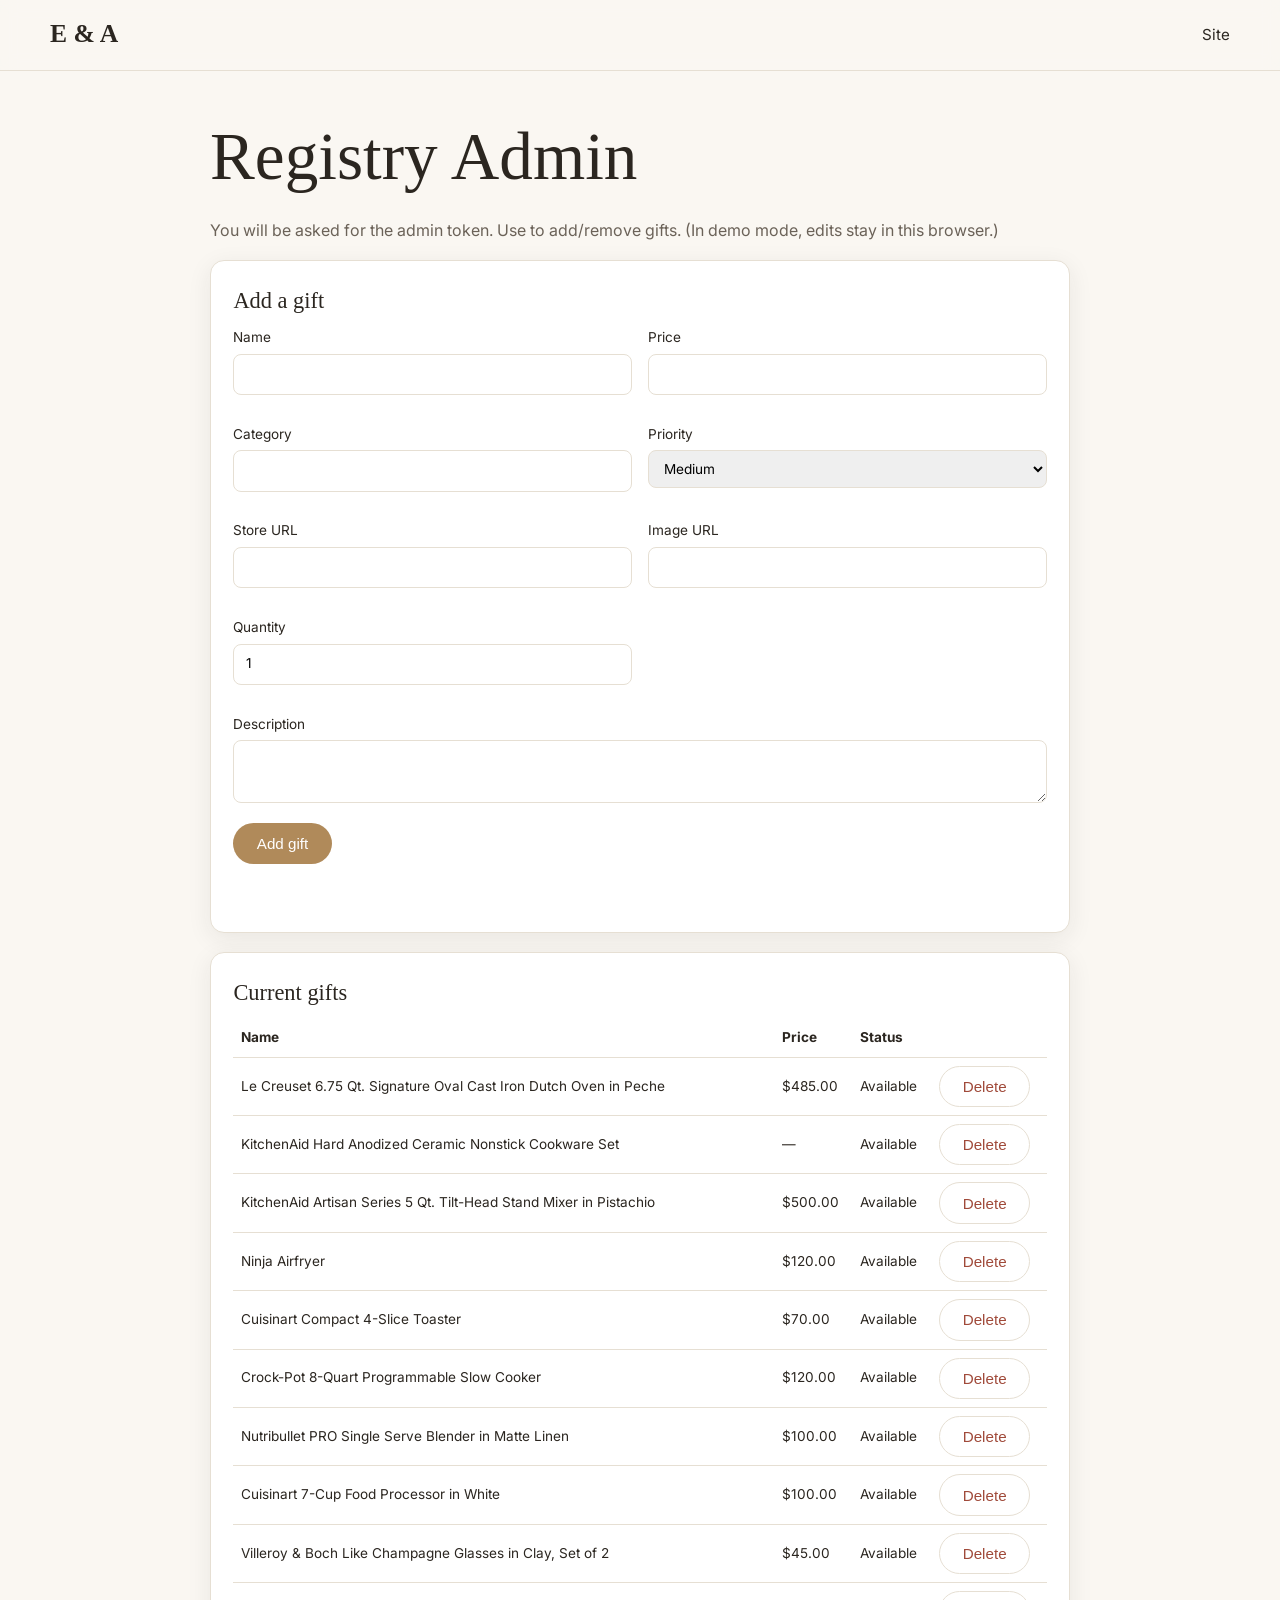
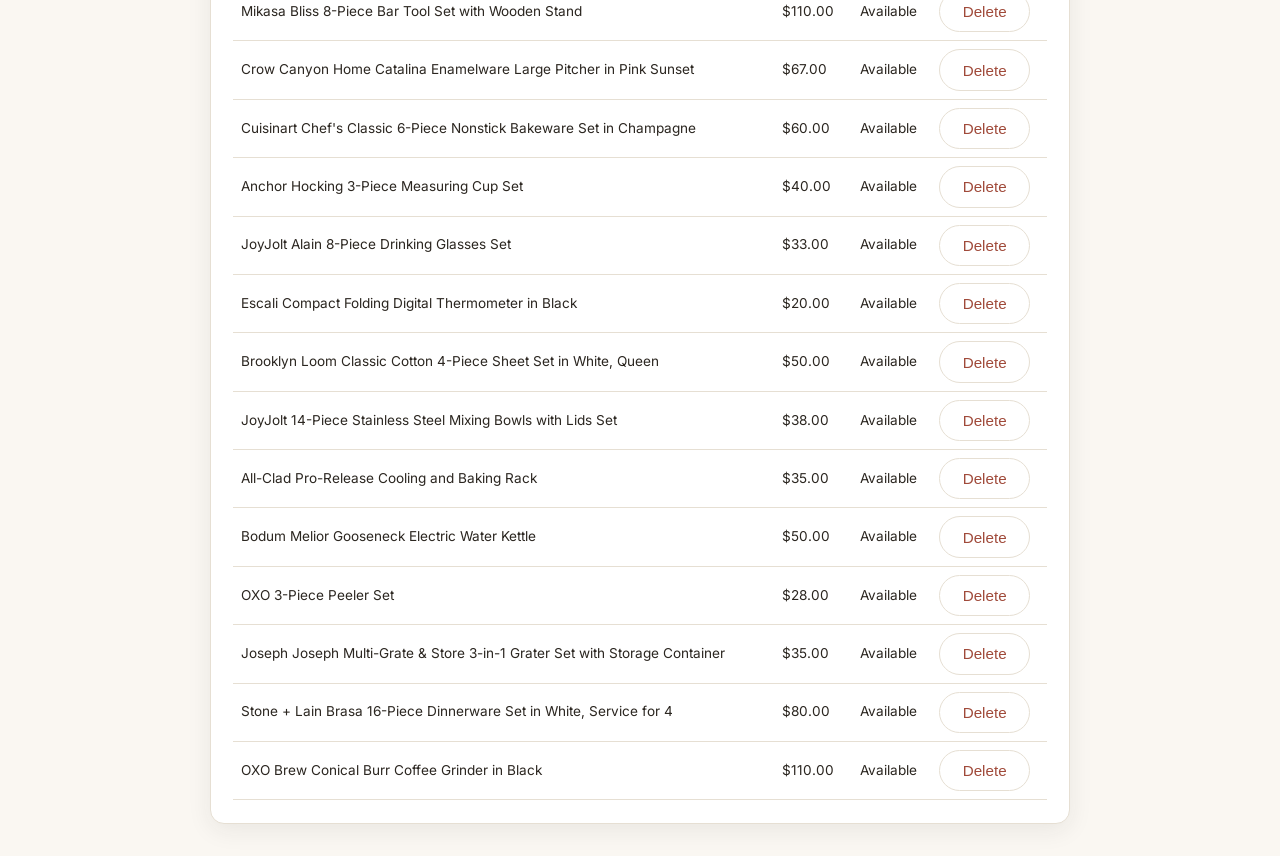
==== admin.html @ 06e7c5d1 "Prepare static registry for GitHub Pages - Add Pages workflow, .nojekyll, and LF normalization - Use" ====
<!DOCTYPE html>
<html lang="en">
<head>
  <meta charset="UTF-8" />
  <meta name="viewport" content="width=device-width, initial-scale=1.0" />
  <title>Registry Admin</title>
  <link href="https://fonts.googleapis.com/css2?family=Inter:wght@400;500;600&display=swap" rel="stylesheet" />
  <link rel="stylesheet" href="styles.css?v=3" />
  <style>
    .admin { max-width: 900px; margin: 2rem auto; padding: 0 1.25rem; }
    .card { background:#fff; border:1px solid var(--border); border-radius:var(--radius); padding:1.4rem; margin-bottom:1.2rem; box-shadow:var(--shadow); }
    .grid { display:grid; grid-template-columns:1fr 1fr; gap:1rem; }
    .grid .full { grid-column:1/-1; }
    label { display:block; font-size:.85rem; margin-bottom:.8rem; }
    input,textarea,select { width:100%; margin-top:.3rem; padding:.55rem .7rem; border:1px solid var(--border); border-radius:8px; font:inherit; }
    .row { display:flex; gap:.6rem; flex-wrap:wrap; }
    table { width:100%; border-collapse:collapse; font-size:.85rem; }
    th,td { padding:.5rem; border-bottom:1px solid var(--border); text-align:left; }
    .danger { color: var(--danger); }
  </style>
</head>
<body>
  <header class="site-header"><div class="container header-inner"><a class="brand" href="index.html">E &amp; A</a><nav class="nav"><a href="index.html">Site</a></nav></div></header>
  <div class="admin">
    <h1>Registry Admin</h1>
    <p class="muted">You will be asked for the admin token. Use to add/remove gifts. (In demo mode, edits stay in this browser.)</p>

    <div class="card">
      <h3>Add a gift</h3>
      <div class="grid">
        <label>Name <input id="a-name" required /></label>
        <label>Price <input id="a-price" type="number" step="0.01" /></label>
        <label>Category <input id="a-cat" /></label>
        <label>Priority
          <select id="a-prio"><option value="high">High</option><option value="medium" selected>Medium</option><option value="low">Low</option></select>
        </label>
        <label>Store URL <input id="a-url" /></label>
        <label>Image URL <input id="a-img" /></label>
        <label>Quantity <input id="a-qty" type="number" value="1" min="1" /></label>
        <label class="full">Description <textarea id="a-desc" rows="2"></textarea></label>
      </div>
      <button class="btn btn-primary" id="a-add">Add gift</button>
      <p id="a-status" class="form-status"></p>
    </div>

    <div class="card">
      <h3>Current gifts</h3>
      <table><thead><tr><th>Name</th><th>Price</th><th>Status</th><th></th></tr></thead><tbody id="a-list"></tbody></table>
    </div>
  </div>
  <script src="config.js"></script>
  <script src="gifts-data.js?v=3"></script>
  <script src="admin.js?v=3"></script>
</body>
</html>
---- styles.css ----
:root {
  --bg: #faf7f2;
  --surface: #ffffff;
  --text: #2b2620;
  --muted: #6b6258;
  --accent: #b08a5a;
  --accent-dark: #8a6a3f;
  --border: #e6dfd3;
  --success: #4a7c59;
  --danger: #a04a3a;
  --radius: 14px;
  --shadow: 0 6px 24px rgba(43,38,32,.08);
  --max: 1180px;
}

* { box-sizing: border-box; }
html { scroll-behavior: smooth; }
body {
  margin: 0;
  font-family: 'Inter', system-ui, -apple-system, sans-serif;
  color: var(--text);
  background: var(--bg);
  line-height: 1.6;
}
h1,h2,h3 { font-family: 'Cormorant Garamond', Georgia, serif; font-weight: 500; margin: 0 0 .5rem; }
h1 { font-size: clamp(2.6rem, 6vw, 4.2rem); }
h2 { font-size: clamp(1.9rem, 4vw, 2.6rem); }
h3 { font-size: 1.4rem; }
p { margin: 0 0 1rem; }
a { color: var(--accent-dark); }
.muted { color: var(--muted); }
.small { font-size: .85rem; }

.container { max-width: var(--max); margin: 0 auto; padding: 0 1.25rem; }

.site-header {
  position: sticky; top: 0; z-index: 50;
  background: rgba(250,247,242,.85);
  backdrop-filter: blur(8px);
  border-bottom: 1px solid var(--border);
}
.header-inner { display: flex; align-items: center; justify-content: space-between; padding: .9rem 0; }
.brand { font-family: 'Cormorant Garamond', serif; font-size: 1.6rem; font-weight: 600; text-decoration: none; color: var(--text); }
.nav { display: flex; gap: 1.4rem; }
.nav a { text-decoration: none; color: var(--text); font-size: .95rem; }
.nav a:hover { color: var(--accent-dark); }

.hero { padding: 5rem 0 4rem; text-align: center; }
.eyebrow { text-transform: uppercase; letter-spacing: .18em; font-size: .8rem; color: var(--accent-dark); margin-bottom: 1rem; }
.date { color: var(--muted); font-size: 1.1rem; margin-bottom: 1.5rem; }
.intro { max-width: 640px; margin: 0 auto 2rem; color: var(--muted); }
.hero-actions { display: flex; gap: .8rem; justify-content: center; flex-wrap: wrap; }

.btn {
  display: inline-flex; align-items: center; justify-content: center;
  padding: .7rem 1.4rem; border-radius: 999px; border: 1px solid transparent;
  font-weight: 500; text-decoration: none; cursor: pointer; font-size: .95rem;
  transition: transform .15s ease, background .15s ease, box-shadow .15s ease;
}
.btn:hover { transform: translateY(-1px); }
.btn-primary { background: var(--accent); color: #fff; }
.btn-primary:hover { background: var(--accent-dark); }
.btn-ghost { background: transparent; border-color: var(--border); color: var(--text); }
.btn:disabled { opacity: .5; cursor: not-allowed; transform: none; }

.section { padding: 4rem 0; }
.section-alt { background: #f3eee5; }
.section-head { margin-bottom: 2rem; }
.section-head .muted { margin-top: .25rem; }

.toolbar {
  display: flex; flex-wrap: wrap; gap: .75rem; margin-bottom: 1.25rem;
}
.toolbar input, .toolbar select {
  padding: .65rem .9rem; border: 1px solid var(--border); border-radius: 10px;
  background: var(--surface); font: inherit; min-width: 160px; flex: 1;
}
.toolbar input { flex: 2; min-width: 200px; }

.stats { display: flex; gap: 1.5rem; flex-wrap: wrap; margin-bottom: 1.5rem; color: var(--muted); font-size: .9rem; }
.stats strong { color: var(--text); }

.gift-grid {
  display: grid; grid-template-columns: repeat(auto-fill, minmax(260px, 1fr)); gap: 1.25rem;
}
.gift-card {
  background: var(--surface); border: 1px solid var(--border); border-radius: var(--radius);
  overflow: hidden; box-shadow: var(--shadow); display: flex; flex-direction: column;
  transition: transform .2s ease;
}
.gift-card:hover { transform: translateY(-3px); }
.gift-img {
  aspect-ratio: 4/3; background: #fff; display: flex; align-items: center; justify-content: center;
  overflow: hidden;
}
.gift-img img { width: 100%; height: 100%; object-fit: contain; }
.gift-body { padding: 1rem 1.1rem 1.2rem; display: flex; flex-direction: column; gap: .4rem; flex: 1; }
.gift-cat { font-size: .75rem; text-transform: uppercase; letter-spacing: .12em; color: var(--accent-dark); }
.gift-name { font-family: 'Cormorant Garamond', serif; font-size: 1.35rem; margin: 0; }
.gift-desc { color: var(--muted); font-size: .9rem; flex: 1; }
.gift-price { font-weight: 600; font-size: 1.05rem; }
.gift-meta { display: flex; align-items: center; justify-content: space-between; gap: .5rem; flex-wrap: wrap; }
.gift-actions { display: flex; gap: .5rem; margin-top: .6rem; }
.gift-actions .btn { flex: 1; padding: .55rem .8rem; font-size: .85rem; }

.badge {
  display: inline-block; padding: .25rem .6rem; border-radius: 999px; font-size: .75rem; font-weight: 500;
}
.badge-available { background: #e7f0ea; color: var(--success); }
.badge-reserved { background: #f0e6e3; color: var(--danger); }

.empty, .loading { text-align: center; padding: 3rem 1rem; color: var(--muted); }

.funds { display: grid; grid-template-columns: repeat(auto-fill, minmax(280px, 1fr)); gap: 1.25rem; margin-bottom: 2rem; }
.fund-card { background: var(--surface); border: 1px solid var(--border); border-radius: var(--radius); padding: 1.2rem; box-shadow: var(--shadow); }
.fund-name { font-family: 'Cormorant Garamond', serif; font-size: 1.4rem; }
.progress { height: 8px; background: #eee6d9; border-radius: 999px; overflow: hidden; margin: .6rem 0; }
.progress-bar { height: 100%; background: var(--accent); transition: width .4s ease; }
.fund-amounts { display: flex; justify-content: space-between; font-size: .85rem; color: var(--muted); }

.cash-methods { background: var(--surface); border: 1px solid var(--border); border-radius: var(--radius); padding: 1.5rem; }
.methods { list-style: none; padding: 0; margin: 0 0 1rem; }
.methods li { padding: .4rem 0; border-bottom: 1px dashed var(--border); }
.methods li:last-child { border-bottom: none; }
.bank-box { background: #f3eee5; border-radius: 10px; padding: 1rem; margin: 1rem 0; font-size: .9rem; }

.two-col { display: grid; grid-template-columns: 1fr 1fr; gap: 2.5rem; }
@media (max-width: 720px) { .two-col { grid-template-columns: 1fr; } }

.site-footer { padding: 2rem 0; text-align: center; color: var(--muted); font-size: .85rem; border-top: 1px solid var(--border); }

/* Modal */
.modal {
  position: fixed; inset: 0; background: rgba(43,38,32,.45);
  display: flex; align-items: center; justify-content: center; z-index: 100; padding: 1rem;
}
.modal[hidden] { display: none; }
.modal-card {
  background: var(--surface); border-radius: var(--radius); padding: 1.6rem;
  width: min(460px, 100%); box-shadow: 0 20px 60px rgba(0,0,0,.2); position: relative;
}
.modal-close { position: absolute; top: .6rem; right: .9rem; background: none; border: none; font-size: 1.6rem; cursor: pointer; color: var(--muted); }
.modal-card label { display: block; margin-bottom: 1rem; font-size: .9rem; }
.modal-card input, .modal-card textarea {
  width: 100%; margin-top: .35rem; padding: .6rem .8rem; border: 1px solid var(--border);
  border-radius: 8px; font: inherit;
}
.modal-actions { display: flex; justify-content: flex-end; gap: .6rem; margin-top: .5rem; }
.form-status { font-size: .85rem; margin-top: .6rem; min-height: 1.2rem; }
.form-status.error { color: var(--danger); }
.form-status.success { color: var(--success); }
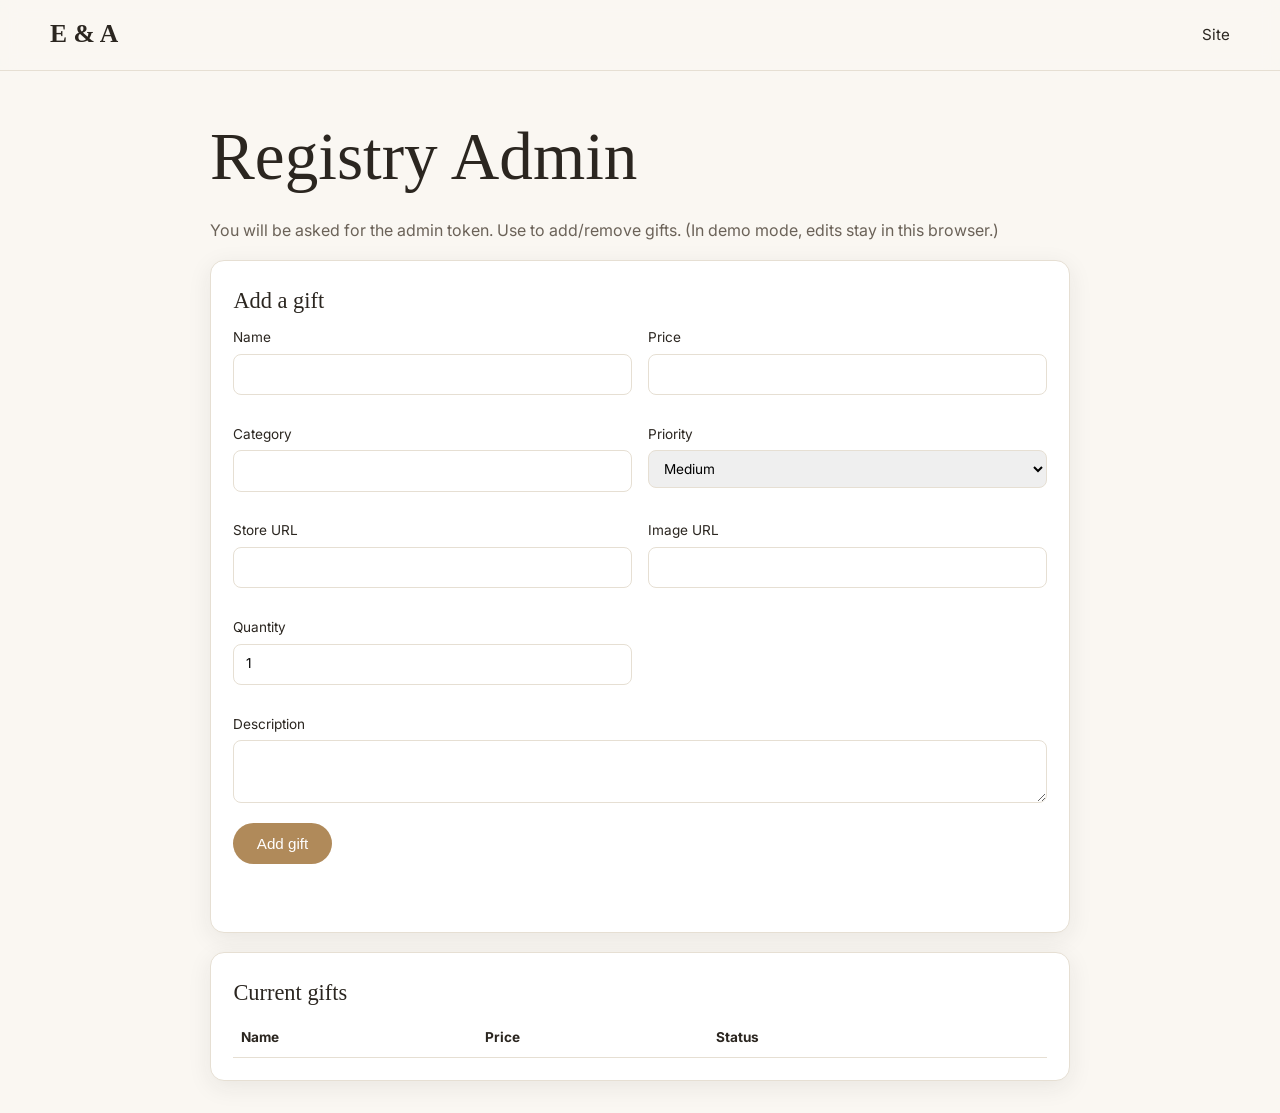
==== commit c998420c: "Connect live site to Google Sheets backend Set the Apps Script /exec endpoint and bump asset version" ====
--- a/admin.html
+++ b/admin.html
@@ -5,7 +5,7 @@
   <meta name="viewport" content="width=device-width, initial-scale=1.0" />
   <title>Registry Admin</title>
   <link href="https://fonts.googleapis.com/css2?family=Inter:wght@400;500;600&display=swap" rel="stylesheet" />
-  <link rel="stylesheet" href="styles.css?v=3" />
+  <link rel="stylesheet" href="styles.css?v=4" />
   <style>
     .admin { max-width: 900px; margin: 2rem auto; padding: 0 1.25rem; }
     .card { background:#fff; border:1px solid var(--border); border-radius:var(--radius); padding:1.4rem; margin-bottom:1.2rem; box-shadow:var(--shadow); }
@@ -48,8 +48,8 @@
       <table><thead><tr><th>Name</th><th>Price</th><th>Status</th><th></th></tr></thead><tbody id="a-list"></tbody></table>
     </div>
   </div>
-  <script src="config.js"></script>
-  <script src="gifts-data.js?v=3"></script>
-  <script src="admin.js?v=3"></script>
+  <script src="config.js?v=4"></script>
+  <script src="gifts-data.js?v=4"></script>
+  <script src="admin.js?v=4"></script>
 </body>
 </html>
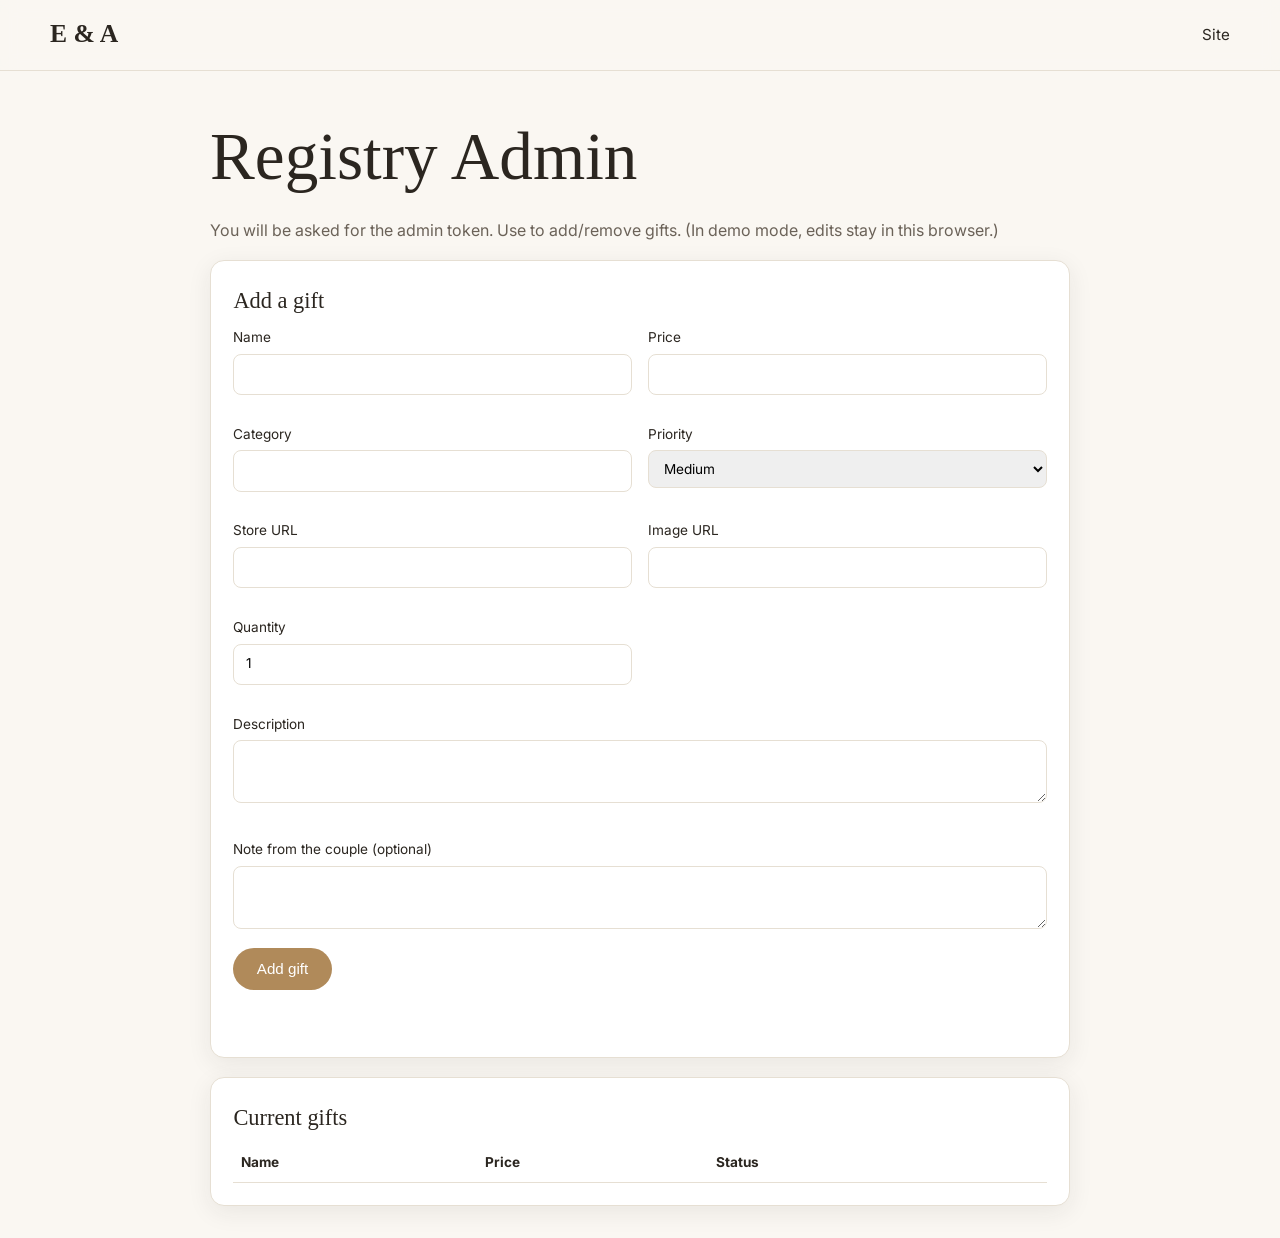
==== commit df2669e4: "Add couple's notes to gifts - New note column in gifts.csv, gifts.json, and the Apps Script schema -" ====
--- a/admin.html
+++ b/admin.html
@@ -5,7 +5,7 @@
   <meta name="viewport" content="width=device-width, initial-scale=1.0" />
   <title>Registry Admin</title>
   <link href="https://fonts.googleapis.com/css2?family=Inter:wght@400;500;600&display=swap" rel="stylesheet" />
-  <link rel="stylesheet" href="styles.css?v=4" />
+  <link rel="stylesheet" href="styles.css?v=6" />
   <style>
     .admin { max-width: 900px; margin: 2rem auto; padding: 0 1.25rem; }
     .card { background:#fff; border:1px solid var(--border); border-radius:var(--radius); padding:1.4rem; margin-bottom:1.2rem; box-shadow:var(--shadow); }
@@ -38,6 +38,7 @@
         <label>Image URL <input id="a-img" /></label>
         <label>Quantity <input id="a-qty" type="number" value="1" min="1" /></label>
         <label class="full">Description <textarea id="a-desc" rows="2"></textarea></label>
+        <label class="full">Note from the couple (optional) <textarea id="a-note" rows="2"></textarea></label>
       </div>
       <button class="btn btn-primary" id="a-add">Add gift</button>
       <p id="a-status" class="form-status"></p>
@@ -48,8 +49,8 @@
       <table><thead><tr><th>Name</th><th>Price</th><th>Status</th><th></th></tr></thead><tbody id="a-list"></tbody></table>
     </div>
   </div>
-  <script src="config.js?v=4"></script>
-  <script src="gifts-data.js?v=4"></script>
-  <script src="admin.js?v=4"></script>
+  <script src="config.js?v=6"></script>
+  <script src="gifts-data.js?v=6"></script>
+  <script src="admin.js?v=6"></script>
 </body>
 </html>
--- a/styles.css
+++ b/styles.css
@@ -103,6 +103,18 @@
 .gift-actions { display: flex; gap: .5rem; margin-top: .6rem; }
 .gift-actions .btn { flex: 1; padding: .55rem .8rem; font-size: .85rem; }
 
+.gift-note { border: 1px solid #eadfc9; background: #fdf8ec; border-radius: 8px; padding: .35rem .55rem; font-size: .8rem; }
+.gift-note summary { display: flex; align-items: center; gap: .4rem; cursor: pointer; list-style: none; font-weight: 500; color: #8a6a2f; }
+.gift-note summary::-webkit-details-marker { display: none; }
+.gift-note summary::after { content: '+'; margin-left: auto; font-weight: 600; }
+.gift-note[open] summary::after { content: '-'; }
+.gift-note-icon {
+  display: inline-flex; align-items: center; justify-content: center; flex: none;
+  width: 1.05rem; height: 1.05rem; border-radius: 50%;
+  background: #d9a84e; color: #fff; font-size: .72rem; font-weight: 700; line-height: 1;
+}
+.gift-note-text { margin: .4rem 0 .1rem; color: var(--text); font-size: .82rem; }
+
 .badge {
   display: inline-block; padding: .25rem .6rem; border-radius: 999px; font-size: .75rem; font-weight: 500;
 }
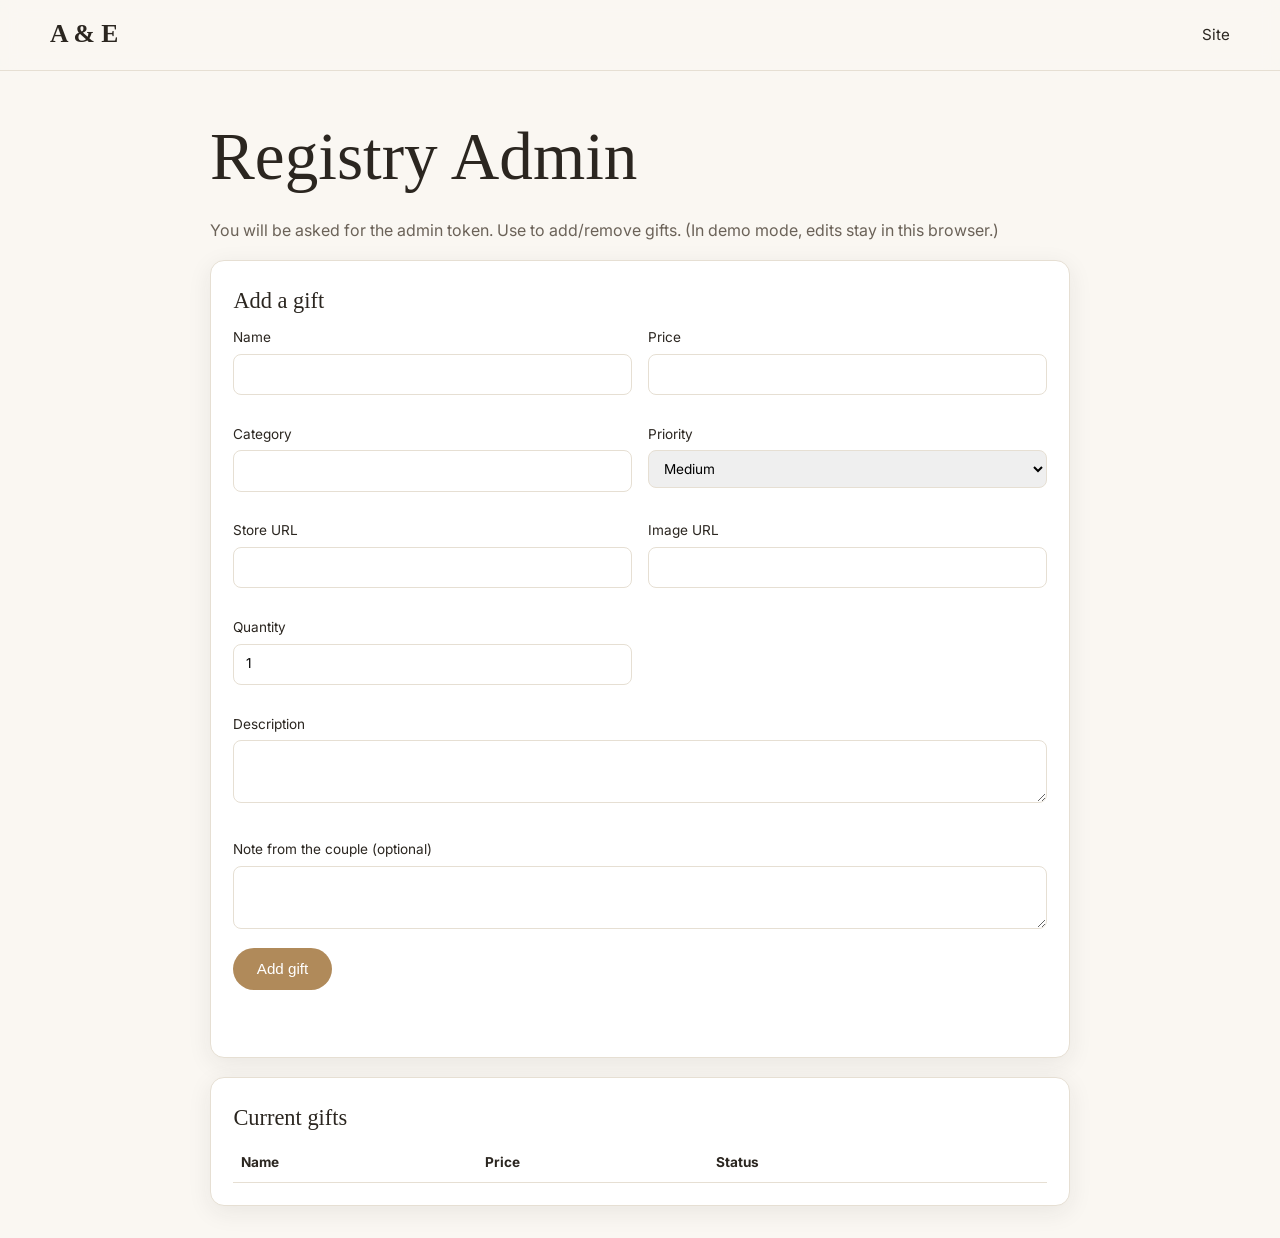
==== commit 9b9fe844: "Put the groom's name first and add a ring favicon - Abraham & Emma everywhere, initials A & E - Add " ====
--- a/admin.html
+++ b/admin.html
@@ -4,6 +4,7 @@
   <meta charset="UTF-8" />
   <meta name="viewport" content="width=device-width, initial-scale=1.0" />
   <title>Registry Admin</title>
+  <link rel="icon" type="image/svg+xml" href="favicon.svg" />
   <link href="https://fonts.googleapis.com/css2?family=Inter:wght@400;500;600&display=swap" rel="stylesheet" />
   <link rel="stylesheet" href="styles.css?v=6" />
   <style>
@@ -20,7 +21,7 @@
   </style>
 </head>
 <body>
-  <header class="site-header"><div class="container header-inner"><a class="brand" href="index.html">E &amp; A</a><nav class="nav"><a href="index.html">Site</a></nav></div></header>
+  <header class="site-header"><div class="container header-inner"><a class="brand" href="index.html">A &amp; E</a><nav class="nav"><a href="index.html">Site</a></nav></div></header>
   <div class="admin">
     <h1>Registry Admin</h1>
     <p class="muted">You will be asked for the admin token. Use to add/remove gifts. (In demo mode, edits stay in this browser.)</p>
@@ -49,7 +50,7 @@
       <table><thead><tr><th>Name</th><th>Price</th><th>Status</th><th></th></tr></thead><tbody id="a-list"></tbody></table>
     </div>
   </div>
-  <script src="config.js?v=6"></script>
+  <script src="config.js?v=7"></script>
   <script src="gifts-data.js?v=6"></script>
   <script src="admin.js?v=6"></script>
 </body>
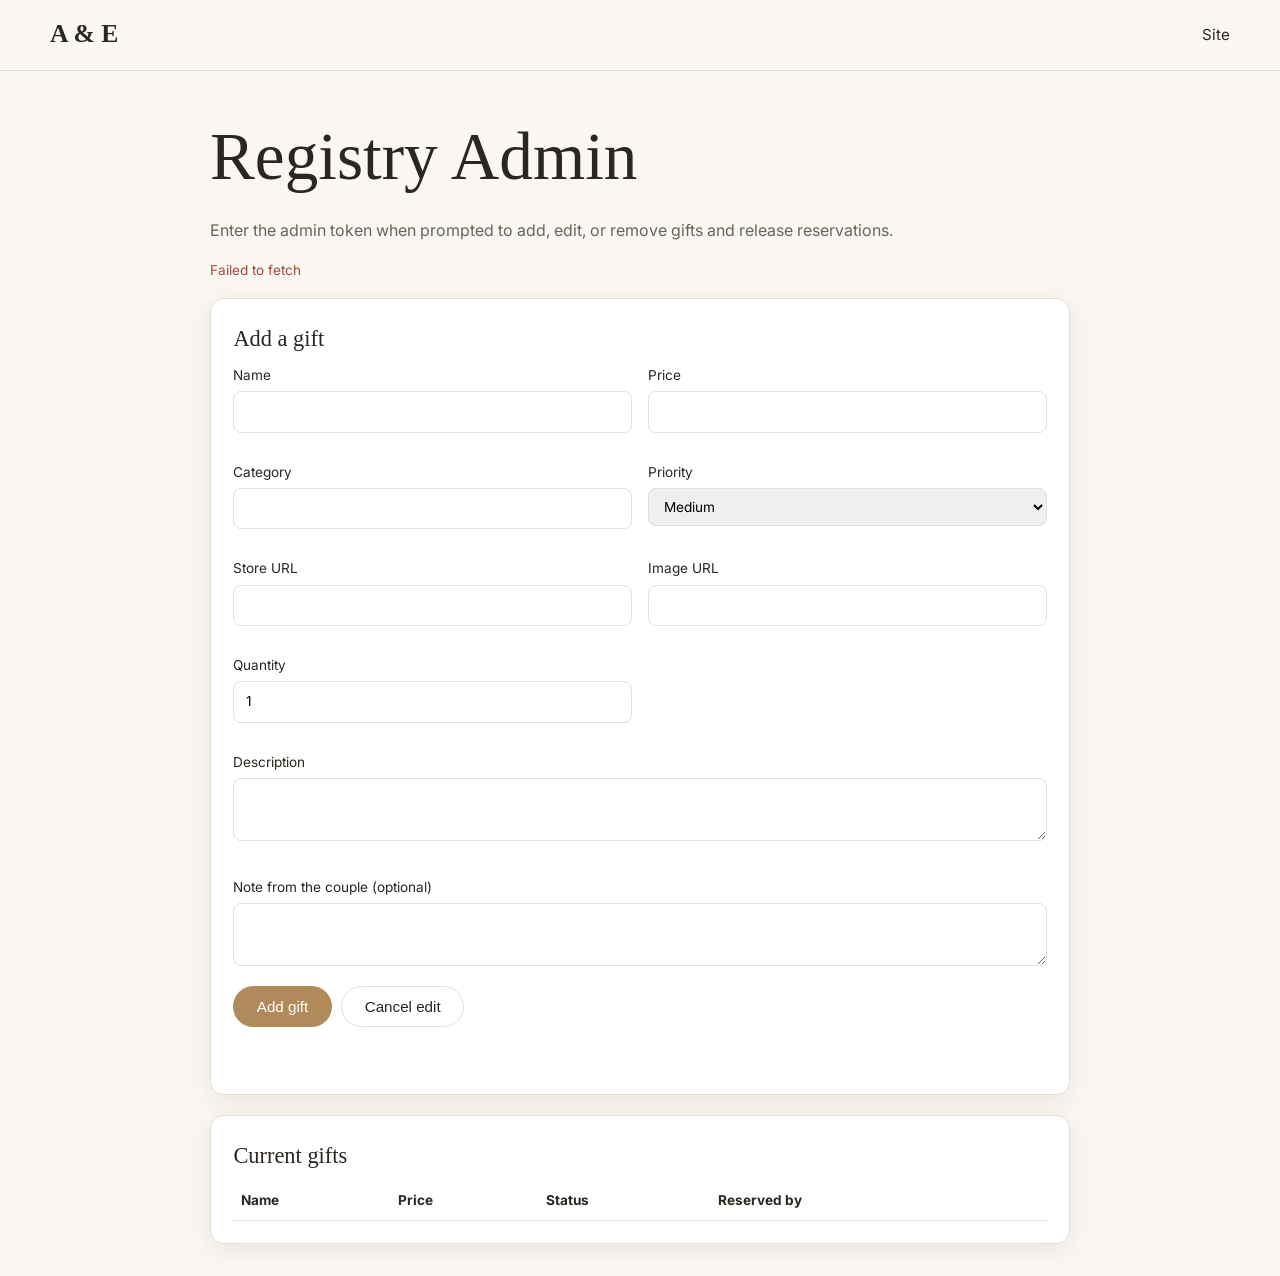
==== commit 967d0140: "Keep reservations private and let guests cancel - Public list no longer returns reservedBy, reserved" ====
--- a/admin.html
+++ b/admin.html
@@ -6,7 +6,7 @@
   <title>Registry Admin</title>
   <link rel="icon" type="image/svg+xml" href="favicon.svg" />
   <link href="https://fonts.googleapis.com/css2?family=Inter:wght@400;500;600&display=swap" rel="stylesheet" />
-  <link rel="stylesheet" href="styles.css?v=6" />
+  <link rel="stylesheet" href="styles.css?v=7" />
   <style>
     .admin { max-width: 900px; margin: 2rem auto; padding: 0 1.25rem; }
     .card { background:#fff; border:1px solid var(--border); border-radius:var(--radius); padding:1.4rem; margin-bottom:1.2rem; box-shadow:var(--shadow); }
@@ -16,6 +16,8 @@
     input,textarea,select { width:100%; margin-top:.3rem; padding:.55rem .7rem; border:1px solid var(--border); border-radius:8px; font:inherit; }
     .row { display:flex; gap:.6rem; flex-wrap:wrap; }
     table { width:100%; border-collapse:collapse; font-size:.85rem; }
+    .table-wrap { overflow-x:auto; }
+    td .btn { padding:.4rem .8rem; font-size:.78rem; white-space:nowrap; }
     th,td { padding:.5rem; border-bottom:1px solid var(--border); text-align:left; }
     .danger { color: var(--danger); }
   </style>
@@ -24,10 +26,11 @@
   <header class="site-header"><div class="container header-inner"><a class="brand" href="index.html">A &amp; E</a><nav class="nav"><a href="index.html">Site</a></nav></div></header>
   <div class="admin">
     <h1>Registry Admin</h1>
-    <p class="muted">You will be asked for the admin token. Use to add/remove gifts. (In demo mode, edits stay in this browser.)</p>
+    <p class="muted">Enter the admin token when prompted to add, edit, or remove gifts and release reservations.</p>
+    <p id="a-load-status" class="form-status" role="status"></p>
 
     <div class="card">
-      <h3>Add a gift</h3>
+      <h3 id="a-form-title">Add a gift</h3>
       <div class="grid">
         <label>Name <input id="a-name" required /></label>
         <label>Price <input id="a-price" type="number" step="0.01" /></label>
@@ -41,17 +44,21 @@
         <label class="full">Description <textarea id="a-desc" rows="2"></textarea></label>
         <label class="full">Note from the couple (optional) <textarea id="a-note" rows="2"></textarea></label>
       </div>
-      <button class="btn btn-primary" id="a-add">Add gift</button>
+      <div class="row">
+        <button class="btn btn-primary" id="a-add">Add gift</button>
+        <button class="btn btn-ghost" id="a-cancel-edit" hidden>Cancel edit</button>
+      </div>
       <p id="a-status" class="form-status"></p>
     </div>
 
     <div class="card">
       <h3>Current gifts</h3>
-      <table><thead><tr><th>Name</th><th>Price</th><th>Status</th><th></th></tr></thead><tbody id="a-list"></tbody></table>
+      <div class="table-wrap">
+        <table><thead><tr><th>Name</th><th>Price</th><th>Status</th><th>Reserved by</th><th></th></tr></thead><tbody id="a-list"></tbody></table>
+      </div>
     </div>
   </div>
   <script src="config.js?v=7"></script>
-  <script src="gifts-data.js?v=6"></script>
-  <script src="admin.js?v=6"></script>
+  <script src="admin.js?v=7"></script>
 </body>
 </html>
--- a/styles.css
+++ b/styles.css
@@ -61,6 +61,10 @@
 .btn-primary { background: var(--accent); color: #fff; }
 .btn-primary:hover { background: var(--accent-dark); }
 .btn-ghost { background: transparent; border-color: var(--border); color: var(--text); }
+.btn-ghost.danger { color: var(--danger); border-color: #e0c4bd; }
+.btn-ghost.danger:hover { background: #f7ece9; }
+.btn-danger { background: var(--danger); color: #fff; }
+.btn-danger:hover { background: #863c2f; }
 .btn:disabled { opacity: .5; cursor: not-allowed; transform: none; }
 
 .section { padding: 4rem 0; }
@@ -158,6 +162,12 @@
   border-radius: 8px; font: inherit;
 }
 .modal-actions { display: flex; justify-content: flex-end; gap: .6rem; margin-top: .5rem; }
+.warning-box {
+  background: #fdf1ed; border: 1px solid #f0d2c9; color: #7d3527;
+  border-radius: 10px; padding: .8rem .9rem; font-size: .88rem;
+}
+.check-line { display: flex; align-items: flex-start; gap: .55rem; font-size: .88rem; }
+.modal-card .check-line input { width: auto; flex: none; margin: .25rem 0 0; }
 .form-status { font-size: .85rem; margin-top: .6rem; min-height: 1.2rem; }
 .form-status.error { color: var(--danger); }
 .form-status.success { color: var(--success); }
